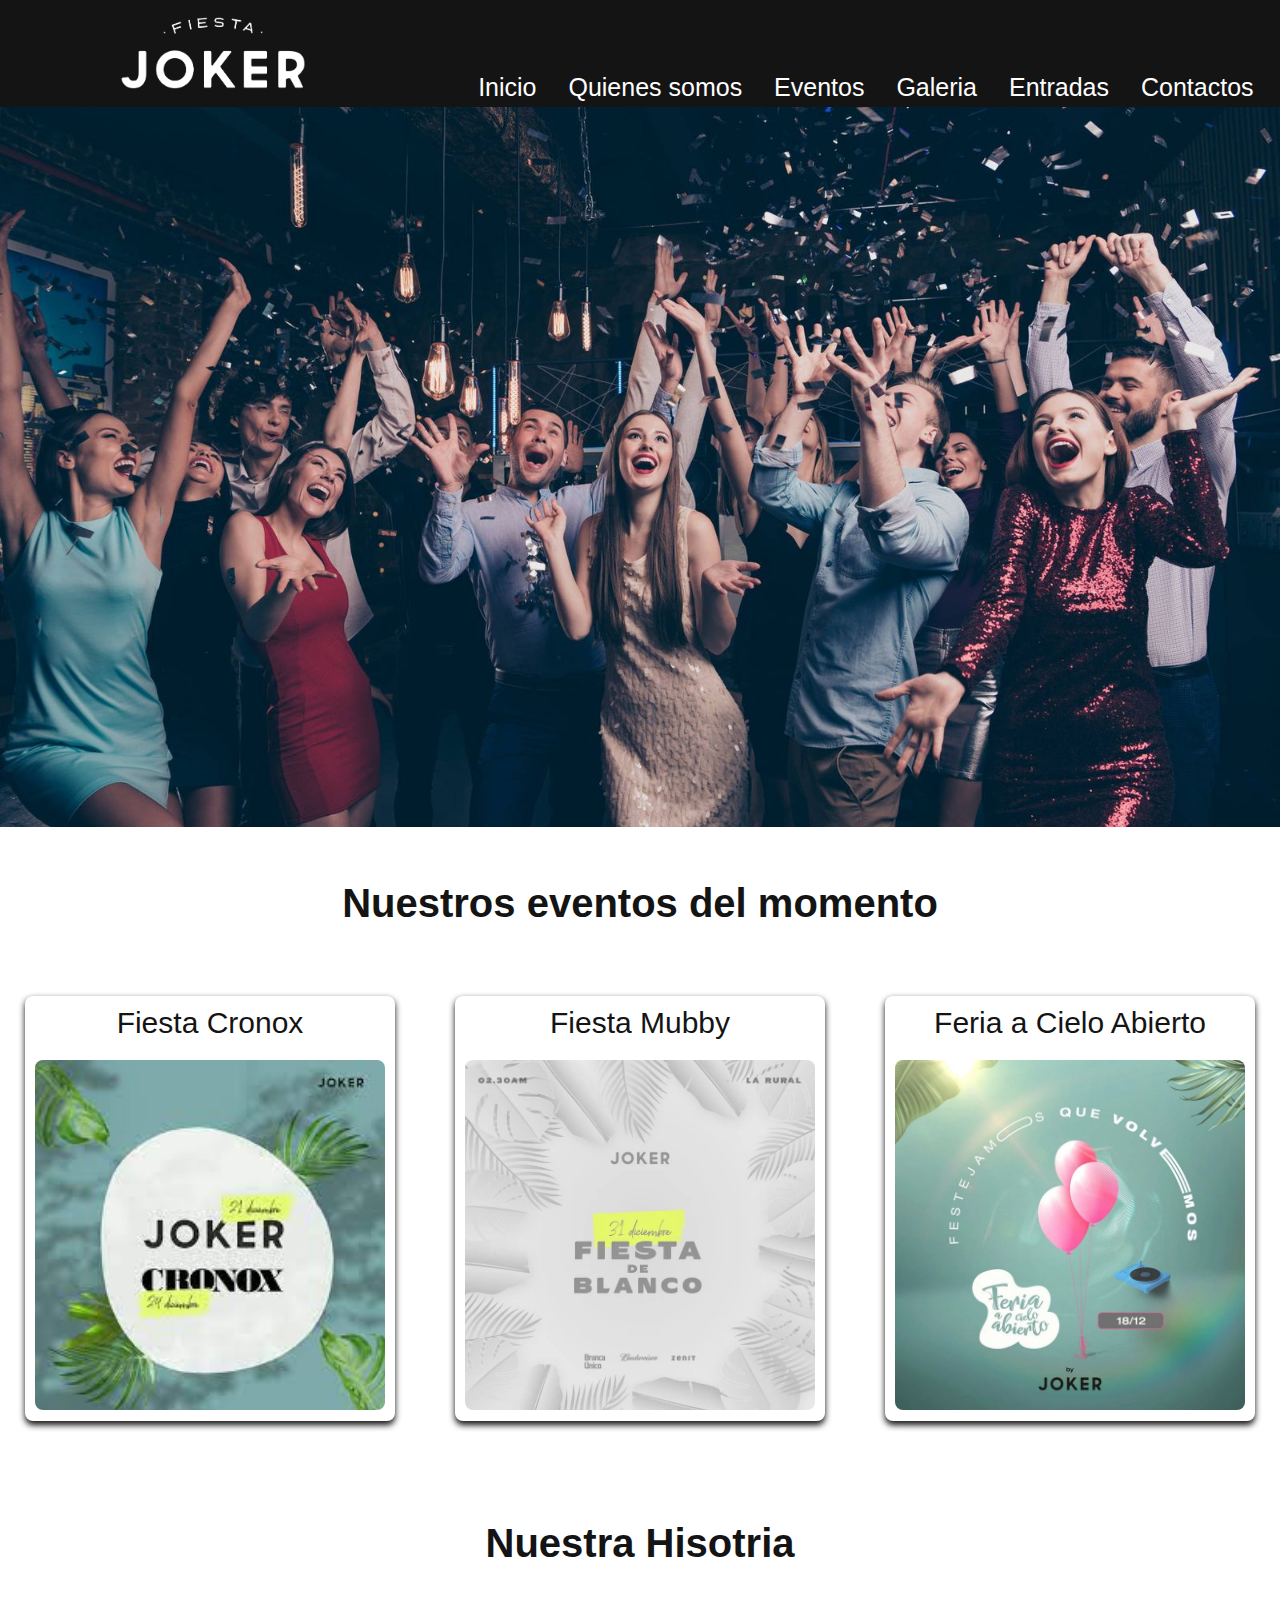
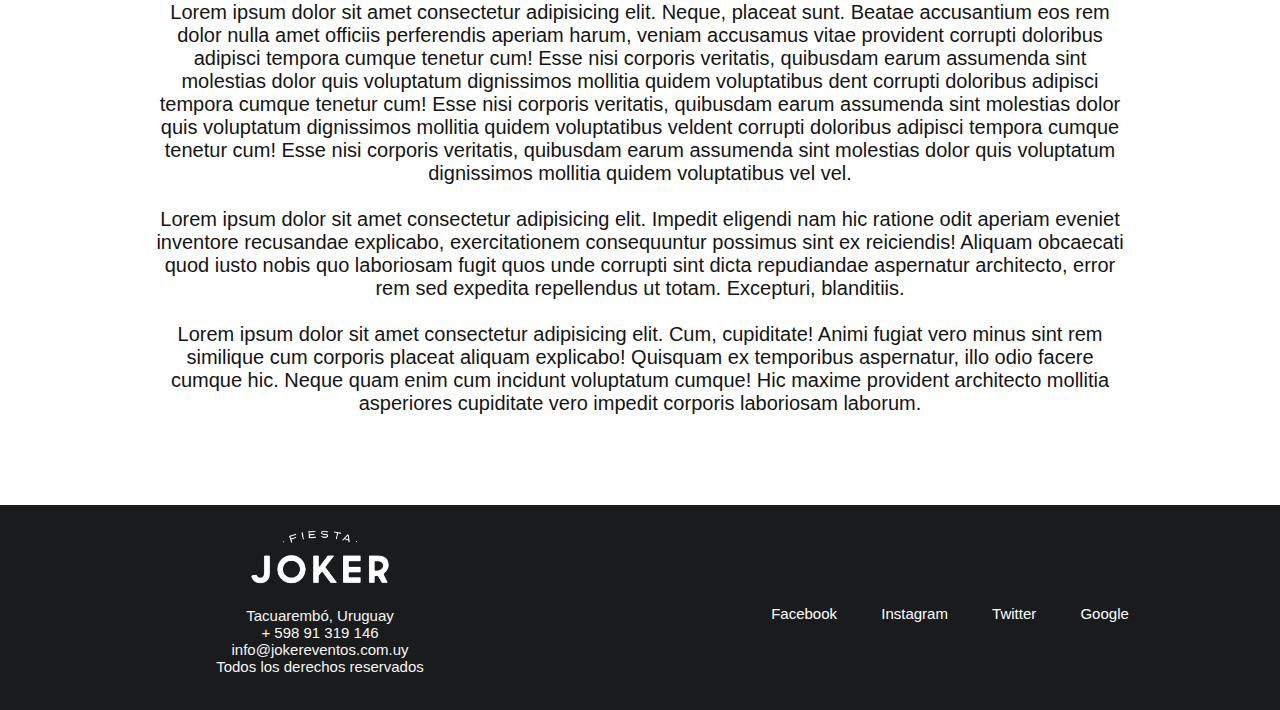
==== Desktop/PaginasCoder/PaginaJoker/index.html @ b6b8b57a "Agregamos a github" ====
<!DOCTYPE html>
<html lang="en">
<head>
    <meta charset="UTF-8">
    <meta http-equiv="X-UA-Compatible" content="IE=edge">
    <meta name="viewport" content="width=device-width, initial-scale=1.0">
    <title>Joker Productora</title>
    <link rel="stylesheet" href="./CSS/stylesheet.css">
    <link href="https://fonts.googleapis.com/css2?family=Roboto+Flex:opsz,wght@8..144,200&display=swap" rel="stylesheet">
</head>

<body>
    <div class="contenedorgrid-padre"> 
        
        <div class="item-contenedorgrid">
            <header>
                <div class="item-header">
                    <div class="mainlogo">
                        <a href="./index.html"><img src="./Img/joker-blanco.png" alt="logojoker" ></a>
                    </div>
                </div>    
                <div class="item-header">
                    <nav id="barrademenu">
                        <ul class="menu">
                        <a href="./index.html"><li> Inicio</li></a>
                        <a href="./Pages/quienessomos.html"><li> Quienes somos</li></a>
                        <a href="./Pages/eventos.html"><li> Eventos</li></a>
                        <a href="./Pages/galeria.html"><li> Galeria</li></a>
                        <a href="./Pages/entradas.html"><li> Entradas</li></a>
                        <a href="./Pages/contacto.html"><li> Contactos</li></a>
                        </ul>
                    </nav>
                </div>
            </header>
        </div>

        <div class="item-contenedorgrid">
            <main>
                <div class="imagenprincipal">
                    <img src="./Img/fiesta_portada.jpg" alt="">
                </div>
                
                <section id="eventos">
                    <div class="tituloevento">
                        <h1>Nuestros eventos del momento</h1>
                    </div>

                    <div class="caja-eventos">
                            <div class="item-cajaeventos">
                                <h2>Fiesta Cronox</h2>
                                <img src="./Img/imagescronoxportada.jpg" alt="">
                            </div>
                            <div class="item-cajaeventos">
                                <h2>Fiesta Mubby</h2>
                                <img src="./Img/fiestadeblancoportada.jpg" alt="">
                            </div>
                            <div class="item-cajaeventos">
                                <h2>Feria a Cielo Abierto</h2>
                                <img src="./Img/feriaportada.jpg" alt="">
                            </div>
                    </div>    
                </section>
                <section id="historia">
                    <div class="historias">
                        <h2> Nuestra Hisotria </h2>
                        <p>Lorem ipsum dolor sit amet consectetur adipisicing elit. Neque, placeat sunt. Beatae accusantium eos rem dolor nulla amet officiis perferendis aperiam harum, veniam accusamus vitae provident corrupti doloribus adipisci tempora cumque tenetur cum! Esse nisi corporis veritatis, quibusdam earum assumenda sint molestias dolor quis voluptatum dignissimos mollitia quidem voluptatibus dent corrupti doloribus adipisci tempora cumque tenetur cum! Esse nisi corporis veritatis, quibusdam earum assumenda sint molestias dolor quis voluptatum dignissimos mollitia quidem voluptatibus veldent corrupti doloribus adipisci tempora cumque tenetur cum! Esse nisi corporis veritatis, quibusdam earum assumenda sint molestias dolor quis voluptatum dignissimos mollitia quidem voluptatibus vel vel.</p>
                        <br>
                        <p>Lorem ipsum dolor sit amet consectetur adipisicing elit. Impedit eligendi nam hic ratione odit aperiam eveniet inventore recusandae explicabo, exercitationem consequuntur possimus sint ex reiciendis! Aliquam obcaecati quod iusto nobis quo laboriosam fugit quos unde corrupti sint dicta repudiandae aspernatur architecto, error rem sed expedita repellendus ut totam. Excepturi, blanditiis.</p>
                        <br>
                        <p>Lorem ipsum dolor sit amet consectetur adipisicing elit. Cum, cupiditate! Animi fugiat vero minus sint rem similique cum corporis placeat aliquam explicabo! Quisquam ex temporibus aspernatur, illo odio facere cumque hic. Neque quam enim cum incidunt voluptatum cumque! Hic maxime provident architecto mollitia asperiores cupiditate vero impedit corporis laboriosam laborum.</p>
                    </div>
                </section>    

            </main>
        </div>

        <div class="item-contenedorgrid">
            <footer id="footer">
                <div class="caja-redes">
                    <div class="item-cajaredes">
                        <div class="info">
                            <div class="item-info">
                                <img src="./Img/joker-blanco.png" alt="">
                            </div>
                            <div class="item-info">    
                                <ul>
                                    <li>Tacuarembó, Uruguay</li>
                                    <li> + 598 91 319 146</li>
                                    <li>info@jokereventos.com.uy</li>
                                    <li>Todos los derechos reservados</li>
                                </ul>
                            </div>    
                        </div>    
                    </div>
                    <div class="item-cajaredes"> 
                        <div class="redes">
                            <ul class="listaredes"> 

                                <a href="https://www.facebook.com/fiestasjoker/" target="_blank"><li>Facebook</li></a> 
                                <a href="https://www.instagram.com/fiestajoker/?hl=es" target="_blank"><li>Instagram</li></a>
                                <a href="https://twitter.com/fiestajoker?lang=es" target="_blank"><li>Twitter</li></a> 
                                <a href="https://www.google.com.uy/" target="_blank"><li>Google</li></a> 
                            </ul>
                        </div>
                    </div>
                </div>
            </footer>
        </div>


    </div>
    
</body>
</html>
---- Desktop/PaginasCoder/PaginaJoker/CSS/stylesheet.css ----
* {
    font-family: sans-serif;
    margin: 0px;
    padding: 0px;
    box-sizing: border-box;

}

header {
    background-color: #141414;
    color: white;
    text-align: center;
    font-size: 25px;
    display: grid;
    grid-template-columns: 1fr 2fr;
    align-items: flex-end;
   
    
}

.item-header {
  padding: 10px 0px 5px 0px;
}


.mainlogo img {
   width: 200px;
}


#barrademenu ul {
    list-style: none;
}

#barrademenu ul li {
    display: inline;
}

#barrademenu a {
    color: white;
    text-decoration: none;
    padding-left: 25px;
}


/* Header hasta acá------------- */




.imagenprincipal img {
    width: 100%;
    height: auto;
}

#eventos {
    background-color:white;
    font-size: 20px;
    text-align: center;
    color: #141414;
    padding-top: 50px;
}

#eventos h1 {
    font-size: 40px;
}


.caja-eventos {
    padding: 70px 50px;
    display: grid;    
    grid-template-columns: 1fr 1fr 1fr;
    gap: 60px;
    justify-content:center;
    text-align: center;
}


.item-cajaeventos {
 
    height: 425px;
    padding: 10px;
    border-radius: 8px;
    cursor: pointer;
    box-shadow: 0 0.2rem 0.4rem #141414;

 
}



.item-cajaeventos h2 {
    padding-bottom: 20px;
    font-size: 30px;
    font-weight: normal;
}

.item-cajaeventos img {
    width: 350px;
    height: auto;
    border-radius: 8px;
}

.historias {
    padding: 30px 150px 90px 150px;
    background-color:white;
    color: #141414;
    text-align: center;
    font-size: 20px;
}

.historias h2 {
    font-size: 40px;
    padding-bottom: 35px;
}

/* FOOTER */

#footer {
    padding: 20px;
    background-color: #1a1b1c;
    color: whitesmoke; 
    font-size: 15px;
}

.caja-redes {
    display: grid;
    grid-template-columns: 1fr 1fr ;
    
    color: whitesmoke;
    text-align: center;
    gap: 20px;
}

.item-cajaredes {
    width: 600px;
}

.redes {
    padding-top: 80px;
}
.redes ul {
    list-style: none;
}
.redes ul li {
    display: inline-block;
}

.redes a {
    color: white;
    text-decoration: none;
    padding: 20px;

}


.info {
   display: grid;
   grid-template-rows: 1fr 1fr;
   justify-content: center;
}

.item-info {
    width: 300px;
}

.info img {
    width: 150px;
    padding-bottom: 15px;
}

.info ul {
    list-style: none;
}

#redes ul li {
    display: inline-block;
}



/* Responsive */

/* MOBILE */

@media (max-width:576px) {

    header {
        font-size: 20px;
        display: grid;
        grid-template-rows: 1fr 1/2fr;
        grid-template-columns: none;
        align-items: flex-start;
        
    }

    .mainlogo img {
        width: 150px;
    }

    #barrademenu {
        padding-left: 5px;
        padding-right: 5px;
    }

    #barrademenu a {
        padding-left: 25px;
        padding-right: 25px;
    }

    #imagenprincipal img {
        width: 100%;
        height: 300px;
    } 

    #eventos h1{
        font-size: 30px;
    }

    .tituloevento {
       padding-left: 40px;
       padding-right: 40px;
    }

    .caja-eventos {
        display: grid;
        grid-template-columns: 1fr;
        padding-bottom: 20px;
    }

    .historias {
        padding: 30px 50px 90px 50px;
        background-color:white;
        color: #141414;
        text-align: center;
        font-size: 20px;
    }
    
    .historias h2 {
        font-size: 40px;
        padding-bottom: 35px;
    }
    .caja-redes {
        display: grid;
        grid-template-columns: 1fr ;
        gap: 0px;
        color: whitesmoke;
        text-align: center;
      
    }
    
    .item-cajaredes {
        width: auto;
    }

    .redes {
        padding-top: 20px;
    }
    

     .contacto { 
        padding: 20px;
    }
    
    .contacto h1 {
        font-size: 35px;
    }

    .contenedorgridpadre-contacto {         
        padding: 10px 50px;
        display: flex;
        flex-direction: column;
        gap: 30px;
        font-size: 20px;
    }

    .item-contenedorgrid-contacto {
        text-align: center;
    }

    .item-contenedorgrid-contacto img {
        display: none;
    }
}



/* Tablet */

@media screen and (min-width:576px) and (max-width:992px) {

    header {
        font-size: 20px;
        display: grid;
        grid-template-rows: 1fr 1/2fr;
        grid-template-columns: none;
        align-items: flex-start;
    }

    .mainlogo img {
        width: 150px;
    }

    #barrademenu {
        padding-left: 5px;
        padding-right: 5px;
    }

    #barrademenu a {
        padding-left: 25px;
        padding-right: 25px;
    }

    .caja-redes {
        display: grid;
        grid-template-columns: 1fr ;
        gap: 0px;
        color: whitesmoke;
        text-align: center;
      
    }
    
    .item-cajaredes {
        width: auto;
    }

    .redes {
        padding-top: 20px;
    }

    #imagenprincipal img {
        width: 100%;
        height: auto;
    } 

    #eventos h1{
        font-size: 30px;
    }

    .tituloevento {
       padding-left: 40px;
       padding-right: 40px;
    }

    .caja-eventos {
        display: grid;
        grid-template-columns: 1fr;
        padding-bottom: 20px;
    }

    .historias {
        padding: 30px 50px 90px 50px;
        background-color:white;
        color: #141414;
        text-align: center;
        font-size: 20px;
    }
    
    .historias h2 {
        font-size: 40px;
        padding-bottom: 35px;
    }
}





















/* hoja de Contacto */

.contacto { 
    padding: 40px;
    background-color: white;
}

.contacto h1 {
    font-size: 55px;
    padding-top: 20px;
    text-align: center;
}

.contenedorgridpadre-contacto {         
    padding: 20px 80px;
    display: grid;
    grid-template-columns: 1fr 2fr;
    gap: 50px 30px;
    
}

.item-contenedorgrid-contacto {
    padding: 15px;
}

.item-cajaformulario {
    text-align: center;
}

.item-contenedorgrid-contacto img {
    margin-top: 20px;
    margin-left: 65px;
    width: 550px;
    border-radius: 5px;
}

.item-contenedorgrid-contacto h2 {
    font-size: 30px;
}

.item-contenedorgrid-contacto p {
    font-size: 20px;
}

.item-contenedorgrid-contacto:nth-child(3) {
    grid-column: 1/3;
}

#nombre, #email, #numcel, #date, #comentarios, #pais {
    width: 350px;
    padding: 5px;
    padding-left:10px;
    font-size: 15px;
    height: auto;
    border-radius: 5px;
}

#comentarios {
    height: 250px;
}

#date, #pais {
    margin-top: 5px;
}


.condicionesbases h3 {
    padding-bottom: 15px;
    font-size: 25px;
}


/* MOBILE */

@media screen and (min-width:170px) and (max-width:576px) { 

    .contacto { 
        padding: 20px;
    }
    
    .contacto h1 {
        font-size: 35px;
    }

    .contenedorgridpadre-contacto {         
        padding: 10px 50px;
        display: flex;
        flex-direction: column;
        gap: 30px;
        font-size: 20px;
    }

    .item-contenedorgrid-contacto {
        text-align: center;
    }

    .item-contenedorgrid-contacto img {
        display: none;
    }
    
}

/* TABLET */

@media screen and (min-width:576px) and (max-width:992px) {

    .contenedorgridpadre-contacto {         
        padding: 10px 50px;
        display: flex;
        flex-direction: column-reverse;
        gap: 30px;
        font-size: 20px;
    }

    .item-contenedorgrid-contacto {
        text-align: center;
    }

    .item-contenedorgrid-contacto img {
        display: none;
    }

}





















/* HOJA - QUIENES SOMOS */

.historia {
    padding: 40px;
    background-color: white;
}

.historia h2 { 
    font-size: 55px;
    padding: 20px;
    text-align: center;
}

.historia h3 {
    padding-top: 20px;
    padding-bottom: 5px;
    padding-left: 60px;
    font-size: 30px;
}

.historia p {
    padding-top: 10px;
    padding-right: 20px;
    padding-left: 20px;
    font-size: 20px;
}

.productos {
    background-color: white;
    padding: 25px;
    text-align: center;
}

.productos h2 {
    padding-bottom: 15px;
    font-size: 40px;
}

.productos h3 {
    padding-top: 20px;
    padding-bottom: 5px;
    padding-left: 60px;
    font-size: 30px;
}

.productos h5 {
    font-size: 20px;
    padding-top: 15px;
    padding-bottom: 10px;
    text-align: start;
    padding-left: 60px;
}

.productos p {
    padding-top: 10px;
    padding-right: 20px;
    padding-left: 20px;
    font-size: 20px;
}


























/* HOJA EVENTOS */

.eventos {
    padding: 40px;
}

.eventos h1 {
    font-size: 55px;
    padding: 20px;
    text-align: center;
}

.cajaeventos {
    padding-top: 30px;
    padding-bottom: 30px;
    display: flex;
    flex-direction: row;
    flex-wrap: nowrap;
    gap: 25px;
    justify-content: center;
    justify-items: center;
    align-items: center;
}

.item-cajaeventos1 {
    padding: 20px;
}

.item-cajaeventos1 img {
    width: 700px;
    height: auto;
    border-radius: 8px;
}

.item-cajaeventos1 p {
    text-align: center;
    font-size: 20px;
}

.eventosfiestas {
    padding: 30px;
    background-color: #141414;
    color: white;
}

.titulofiestas {
    padding: 20px 150px 0px 150px;
}

.titulofiestas h2 {
    font-size: 45px;
    text-align: center;
}

.titulofiestas p {
    padding: 25px;
    font-size: 25px;
    text-align: center;
}

.cajamubby {
    padding: 80px;
    display: flex;
    flex-direction: row;
    flex-wrap: nowrap;
    gap: 40px;
    justify-content: center;
    justify-items: center;
    align-items: center;
}

.cajamubby h3 {
    font-size: 30px;
}

.item-cajamubby img {
    padding: 20px;
    width: 400px;
    height: auto;
}

.item-cajamubby p {
    text-align: center;
    font-size: 20px;
}

.cajacronox {
    padding: 35px 120px 10px 120px;
    display: flex;
    flex-direction: row-reverse;
    flex-wrap: nowrap;
    gap: 40px;
    justify-content: center;
    justify-items: center;
    align-items: center;
}

.cajacronox h3 {
    font-size: 30px;
    padding-bottom: 20px;
}

.item-cajacronox img {
    padding: 20px;
    width: 500px;
    height: auto;
}

.item-cajacronox p {
    text-align: center;
    font-size: 20px;
}

.eventosferias {
    padding: 30px;
}

.tituloferias {
    padding: 20px 150px 0px 150px;
}

.tituloferias h2 {
    font-size: 45px;
    text-align: center;
}

.tituloferias p {
    padding-top: 25px;
    font-size: 25px;
    text-align: center;
}

.cajaferia {
    padding: 35px 120px 10px 120px;
    display: flex;
    flex-direction: row;
    flex-wrap: nowrap;
    gap: 40px;
    justify-content: center;
    justify-items: center;
    align-items: center;
}

.cajaferia h3 {
    font-size: 30px;
}

.item-cajaferia img {
    width: 400px;
    height: auto;
}

.item-cajaferia p {
    text-align: center;
    font-size: 20px;
}

.eventoscampeonato {
    padding: 30px;
    background-color:  #141414;
    color: white;
}

.titulocampeonato {
    padding: 20px 150px 0px 150px;
}

.titulocampeonato h2 {
    font-size: 45px;
    text-align: center;
}

.titulocampeonato p {
    padding-top: 25px;
    font-size: 25px;
    text-align: center;
}

.cajacampeonato {
    padding: 35px 120px 10px 120px;
    display: flex;
    flex-direction: row-reverse;
    flex-wrap: nowrap;
    gap: 40px;
    justify-content: center;
    justify-items: center;
    align-items: center;
}

.cajacampeonato h3 {
    font-size: 30px;
}

.item-cajacampeonato img {
    width: 400px;
    height: auto;
    border-radius: 8px;
}

.item-cajacampeonato p {
    text-align: center;
    font-size: 20px;
}

.eventoscharlas {
    padding: 30px;
}

.titulocharlas {
    padding: 20px 150px 0px 150px;
}

.titulocharlas h2 {
    font-size: 45px;
    text-align: center;
}

.titulocharlas p {
    padding-top: 25px;
    font-size: 25px;
    text-align: center;
}

.cajacharlas {
    padding: 35px 120px 10px 120px;
    display: flex;
    flex-direction: row;
    flex-wrap: nowrap;
    gap: 40px;
    justify-content: center;
    justify-items: center;
    align-items: center;
}

.cajacharlas h3 {
    font-size: 30px;
}

.item-cajacharlas img {
    width: 400px;
    height: auto;
}

.item-cajacharlas p {
    text-align: center;
    font-size: 20px;
}


/* MOBILE */
@media screen and (min-width:170px) and (max-width:576px) {

    .eventos {
        padding: 20px;
    }
    
    .eventos h1 {
        font-size: 35px;
    }

    .cajaeventos {
        padding-top: 0px;
        display: flex;
        flex-direction: column;
        gap: 20px;
        
    }
    
    .item-cajaeventos1 p {
        text-align: center;
        font-size: 18px;
    }

    .item-cajaeventos1 {
        padding: 20px;
    }
    
    .item-cajaeventos1 img {
        width: 350px;
    }

    
    .eventosfiestas {
        padding: 0px;
    }
    
    .titulofiestas {
        padding: 20px;
    }
    
    .titulofiestas h2 {
        font-size: 30px;
    }
    
    .titulofiestas p {
        padding: 20px;
        font-size: 18px;
    }
    
    .cajamubby {
        padding: 30px;
        flex-direction: column;
      
    }
    
    .cajamubby h3 {
        font-size: 30px;
    }
    
    .item-cajamubby img {
        width: 350px;
    }
    
    .item-cajamubby p {
        text-align: center;
        font-size: 18px;
    }
    
    .cajacronox {
        padding: 30px;
        display: flex;
        flex-direction: column;
    }
    

    .item-cajacronox img {
        width: 350px;
    }
    
    .item-cajacronox p {
        text-align: center;
        font-size: 18px;
    }

    
    .eventosferias {
        padding: 0px;
    }
    
    .tituloferias {
        padding: 30px;
    }
    
    .tituloferias h2 {
        font-size: 30px;
    }
    
    .tituloferias p {
        padding: 20px;
        font-size: 18px;
    }
    
    .cajaferia {
        padding: 0px 20px 50px 20px;
        display: flex;
        gap:10px;
        flex-direction: column;
    }
    
    .cajaferia h3 {
        font-size: 18px;
    }
    
    .item-cajaferia img {
        width: 350px;
    }
    
    .item-cajaferia p {
        font-size: 18px;
    }

    .eventoscampeonato {
        padding: 0px;
       
    }
    
    .titulocampeonato {
        padding: 20px;
    }
    
    .titulocampeonato h2 {
        font-size: 35px;
    }
    
    .titulocampeonato p {
        padding-top: 20px;
        font-size: 18px;
    }
    
    .cajacampeonato {
        padding:40px;
        flex-direction: column;
    }
    
    .cajacampeonato h3 {
        font-size: 20px;
    }
    
    .item-cajacampeonato img {
        width: 350px;
    }
    
    .item-cajacampeonato p {
        font-size: 18px;
    }
    
    .eventoscharlas {
        padding: 0px;
    }
    
    .titulocharlas {
        padding: 20px;
    }
    
    .titulocharlas h2 {
        font-size: 35px;
    }
    
    .titulocharlas p {
        padding-top: 20px;
        font-size: 18px;
    }
    
    .cajacharlas {
        padding:40px;
        flex-direction: column;
    }
    
    .cajacharlas h3 {
        font-size: 20px;
    }
    
    .item-cajacharlas img {
        width: 350px;
    }
    
    .item-cajacharlas p {
        font-size: 18px;
    }


}

/* Tablet */

@media screen and (min-width:576px) and (max-width:992px) {

    .eventos {
        padding: 20px;
    }
    
    .eventos h1 {
        font-size: 35px;
    }

    .cajaeventos {
        padding-top: 0px;
        display: flex;
        flex-direction: column;
        gap: 20px;
        
    }
    
    .item-cajaeventos1 p {
        text-align: center;
        font-size: 18px;
    }

    .item-cajaeventos1 {
        padding: 20px;
    }
    
    .item-cajaeventos1 img {
        width: 450px;
    }

    
    .eventosfiestas {
        padding: 0px;
    }
    
    .titulofiestas {
        padding: 20px;
    }
    
    .titulofiestas h2 {
        font-size: 30px;
    }
    
    .titulofiestas p {
        padding: 20px;
        font-size: 18px;
    }
    
    .cajamubby {
        padding: 30px;
        flex-direction: column;
      
    }
    
    .cajamubby h3 {
        font-size: 30px;
    }
    
    .item-cajamubby img {
        width: 450px;
    }
    
    .item-cajamubby p {
        text-align: center;
        font-size: 18px;
    }
    
    .cajacronox {
        padding: 30px;
        display: flex;
        flex-direction: column;
    }
    

    .item-cajacronox img {
        width: 450px;
    }
    
    .item-cajacronox p {
        text-align: center;
        font-size: 18px;
    }

    
    .eventosferias {
        padding: 0px;
    }
    
    .tituloferias {
        padding: 30px;
    }
    
    .tituloferias h2 {
        font-size: 30px;
    }
    
    .tituloferias p {
        padding: 20px;
        font-size: 18px;
    }
    
    .cajaferia {
        padding: 0px 20px 50px 20px;
        display: flex;
        gap:10px;
        flex-direction: column;
        
    }
    
    .cajaferia h3 {
        font-size: 18px;
    }
    
    .item-cajaferia img {
        width: 450px;
    }
    
    .item-cajaferia p {
        font-size: 18px;
    }

    .eventoscampeonato {
        padding: 0px;
       
    }
    
    .titulocampeonato {
        padding: 20px;
    }
    
    .titulocampeonato h2 {
        font-size: 35px;
    }
    
    .titulocampeonato p {
        padding-top: 20px;
        font-size: 18px;
    }
    
    .cajacampeonato {
        padding:40px;
        flex-direction: column;
    }
    
    .cajacampeonato h3 {
        font-size: 20px;
    }
    
    .item-cajacampeonato img {
        width: 450px;
    }
    
    .item-cajacampeonato p {
        font-size: 18px;
    }
    
    .eventoscharlas {
        padding: 0px;
    }
    
    .titulocharlas {
        padding: 20px;
    }
    
    .titulocharlas h2 {
        font-size: 35px;
    }
    
    .titulocharlas p {
        padding-top: 20px;
        font-size: 18px;
    }
    
    .cajacharlas {
        padding:40px;
        flex-direction: column;
    }
    
    .cajacharlas h3 {
        font-size: 20px;
    }
    
    .item-cajacharlas img {
        width: 450px;
    }
    
    .item-cajacharlas p {
        font-size: 18px;
    }


}






































/* HOJA ENTRADAS */

.tituloentradas {
    padding: 40px;
    background-color: white;
}


.tituloentradas h1 {
    font-size: 55px;
    padding: 20px;
    text-align: center;
}

.encabezadoentradas {
    padding: 5px 45px 30px 45px;
    background-color: white;
}

.encabezadoentradas h2 {
    padding: 5px;
    font-size: 45px;
}

.encabezadoentradas p {
    padding: 5px;
    font-size: 20px;
}

.cajaentradas {
    background-color: white; 
    padding: 20px;
    display: flex;
    flex-direction: row;
    gap: 50px;
    justify-content: center;
    height: auto;
    flex-wrap: wrap;
}

.item-cajaentradas {
    color: #141414;
    padding: 20px;
    width: 550px;
    height: auto;
    font-size: 20px;
}



#evento, #numentradas, #emails, #mediopago {
    margin-top: 10px;
    font-size: 15px;
    width: 350px;
    height: auto;
    padding: 5px 10px ;
    border: solid 1px ;
}


.imagenentradas img {
    padding-top: 15px;
    width: 350px;
    height: 100px;
}

.botonesentradas {
    padding-top: 50px;
    display: flex;
    flex-direction: row;
    gap: 20px;
    justify-content: center;
}

.item-botonesentradas input {
    width: 250px;
    height: 40px;
    background-color: #141414;
    color:white;
    font-size: 20px;
    border-radius: 8px;
    border-color:#141414;

    transition: box-shadow 0.2s ease;
    cursor: pointer;
}

/* aniamciones de botones en rama "rama-animaciones" */

.item-botonesentradas input:hover {
    box-shadow: 0 0.2rem 0.2rem #141414;
}

.item-botonesentradas input:active {
    transform:translateY(4px) translateX(4px);
    box-shadow: #141414 0px 0px 0px;
}

.cajadatosentradas {
    padding-bottom: 10px;

}

.item-cajadatosentradas {
    padding:5px;
}

.infodatosentradas {
    border-radius: 8px;
    padding: 10px;
    background-color: #141414;
    color: whitesmoke;
    width: 450px;
    height: auto;
    text-align: center;
}



.item-cajaentradas iframe {
    padding-top: 10px;
    width: 470px;
    height: 200px;
}


/* responsive entradas */

/* MOBILE */
@media screen and (min-width:170px) and (max-width:576px) {

    .tituloentradas {
        padding: 20px;
    }

    .tituloentradas h1 {
        font-size: 35px;
    }

    .encabezadoentradas {
        padding: 0px 55px;
        padding-bottom: 20px;
        text-align: center;
    }

    .encabezadoentradas h2 {
        font-size: 25px;
    }

    .encabezadoentradas p {
        font-size: 18px;
    }

    .cajaentradas {
        padding: 10px;
        
    }

    .item-cajaentradas {
        border-radius: 5px;
        width: 450px;
        padding-left: 40px;
        
    }

    .item-botonesentradas input {
        width: 150px;
        height: 40px;
      
    }

    .botonesentradas {
        padding-top: 10px;
 
    }

    .infodatosentradas {
        width: 350px;
        height: auto;  
    }
    
    
    .item-cajaentradas iframe {
        padding-top: 10px;
        width: 400px;
        height: 200px;
    }
}

/* Tablet */

@media screen and (min-width:576px) and (max-width:992px) {

    .tituloentradas {
        padding-bottom: 0px;
    }

    .encabezadoentradas {
        padding: 0px 25px;
        text-align: center;
    }

    .encabezadoentradas h2 {
        font-size: 25px;
    }

    .item-cajaentradas {
        border-radius: 5px;
        width: auto;
    }

    .infodatosentradas {
        width: 500px;
        height: auto;  
    }
    
    
    .item-cajaentradas iframe {
        padding-top: 10px;
        width: 500px;
        height: 200px;
    }

}



























/* HOJA GALERIA */


.cabezeragaleria {
    padding: 40px;
}

.cabezeragaleria h1 {
    font-size: 55px;
    padding: 20px;
    text-align: center;
}

.cabezeragaleria p {
    padding: 20px;
    font-size: 20px;
}

.caja-galeria {
    padding: 20px;
    display: flex;
    flex-direction: row;
    gap: 20px;
    flex-wrap: wrap;
    justify-content: center;
    align-items: center;
    text-align: center;

}

.itemcaja-galeria div {
    display: block;
}

.itemcaja-galeria {
    background-color: white;
    width: 500px;
    height: 400px;
    color: #141414;
    text-align: center;
    border-radius: 8px;
    cursor: pointer;
    box-shadow: 0 0.2rem 0.4rem #141414;

}

.itemcaja-galeria h2{
    font-size: 30px;
    padding: 20px;
}

.itemcaja-galeria img {
    width: 300px;
    height: 200px;
    padding: 20px;
    border-radius: 15px;
}

/* MOBILE */
@media screen and (min-width:170px) and (max-width:576px) {

    .tituloentradas {
        padding: 20px;
    }

    .cabezeragaleria h1 {
        font-size: 35px;
    }
    .cabezeragaleria p {
        display: none;
    }

    .itemcaja-galeria {
        background-color: white;
        width: 300px;
        height: auto;
    }
    
    .itemcaja-galeria h2{
        font-size: 30px;
        padding: 20px;
    }
    
    .itemcaja-galeria img {
        width: 300px;
        height: auto;
    }  
    
}

/* Tablet */

@media screen and (min-width:576px) and (max-width:992px) {

    .itemcaja-galeria {
        background-color: white;
        width: 500px;
        height: 400px;
    }
    
    .itemcaja-galeria h2{
        font-size: 30px;
        padding: 20px;
    }
    
    .itemcaja-galeria img {
        width: 400px;
        height: 300px;
    }  
}
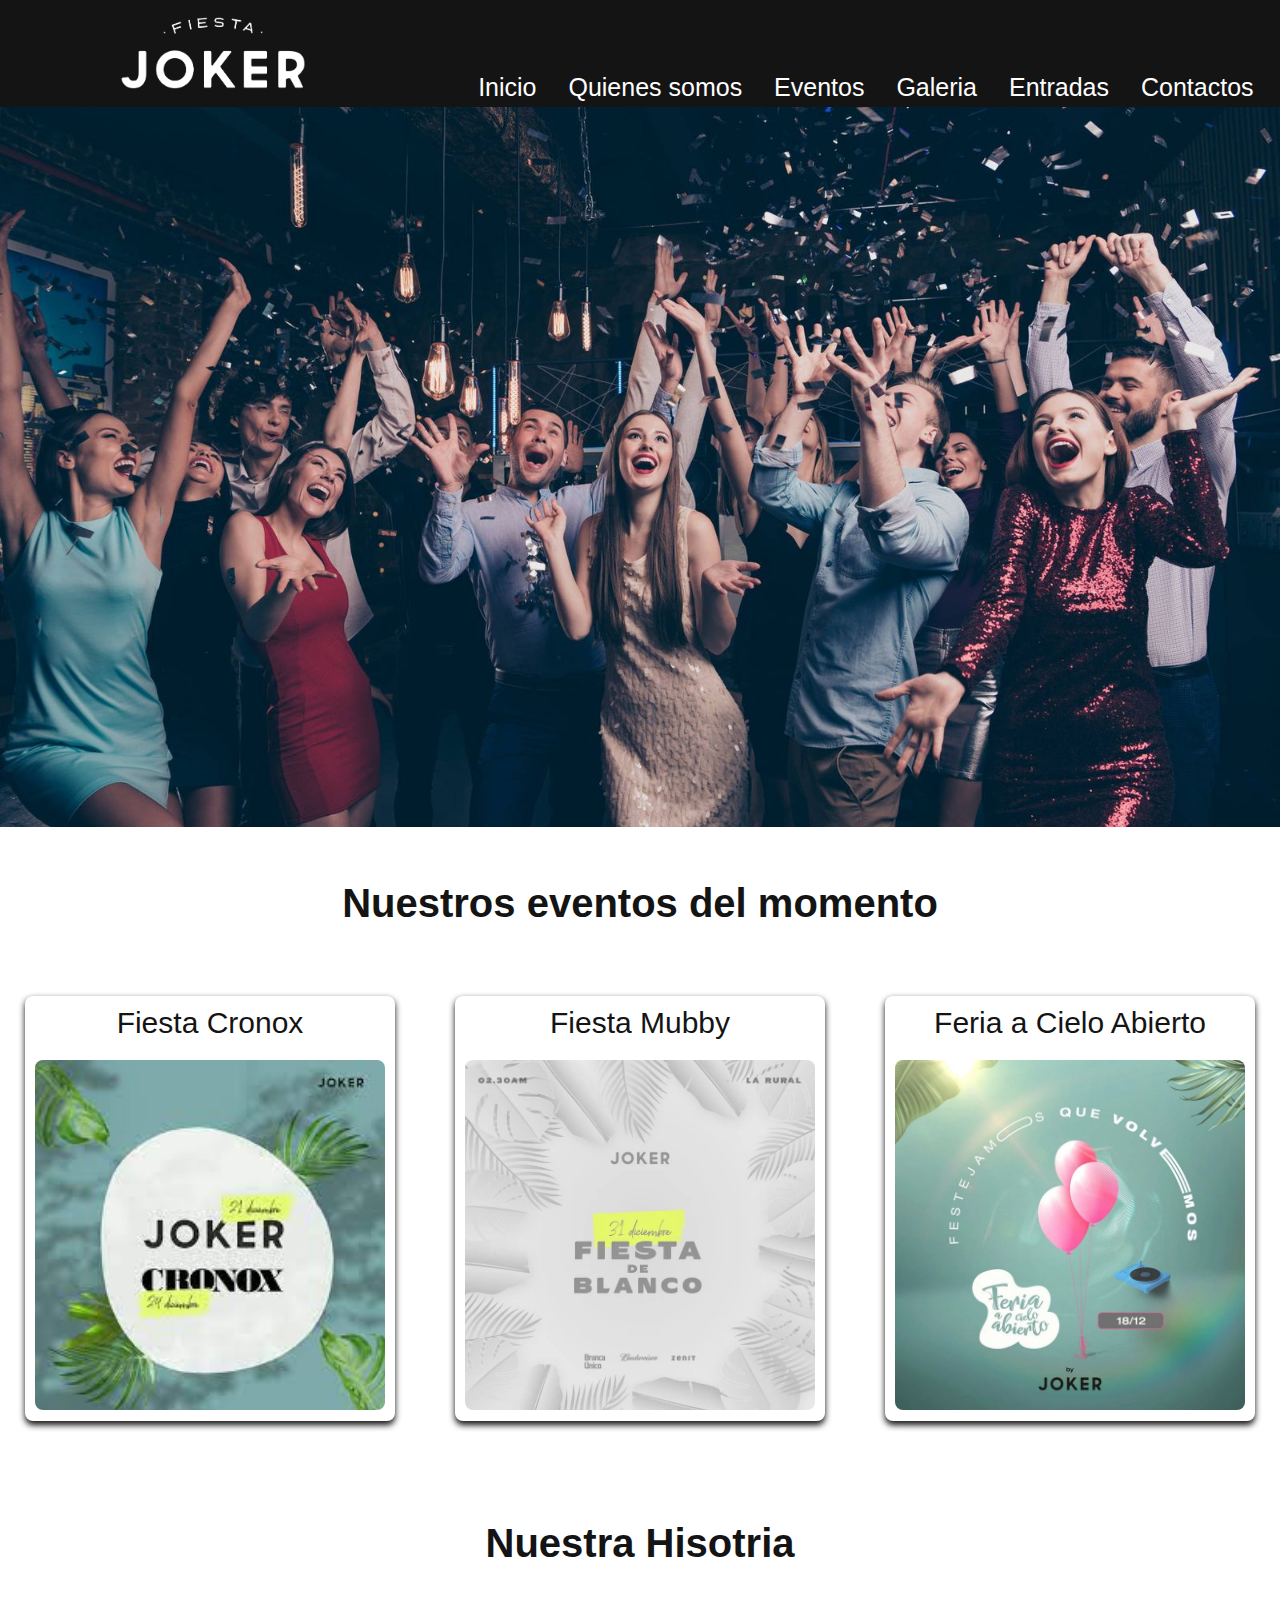
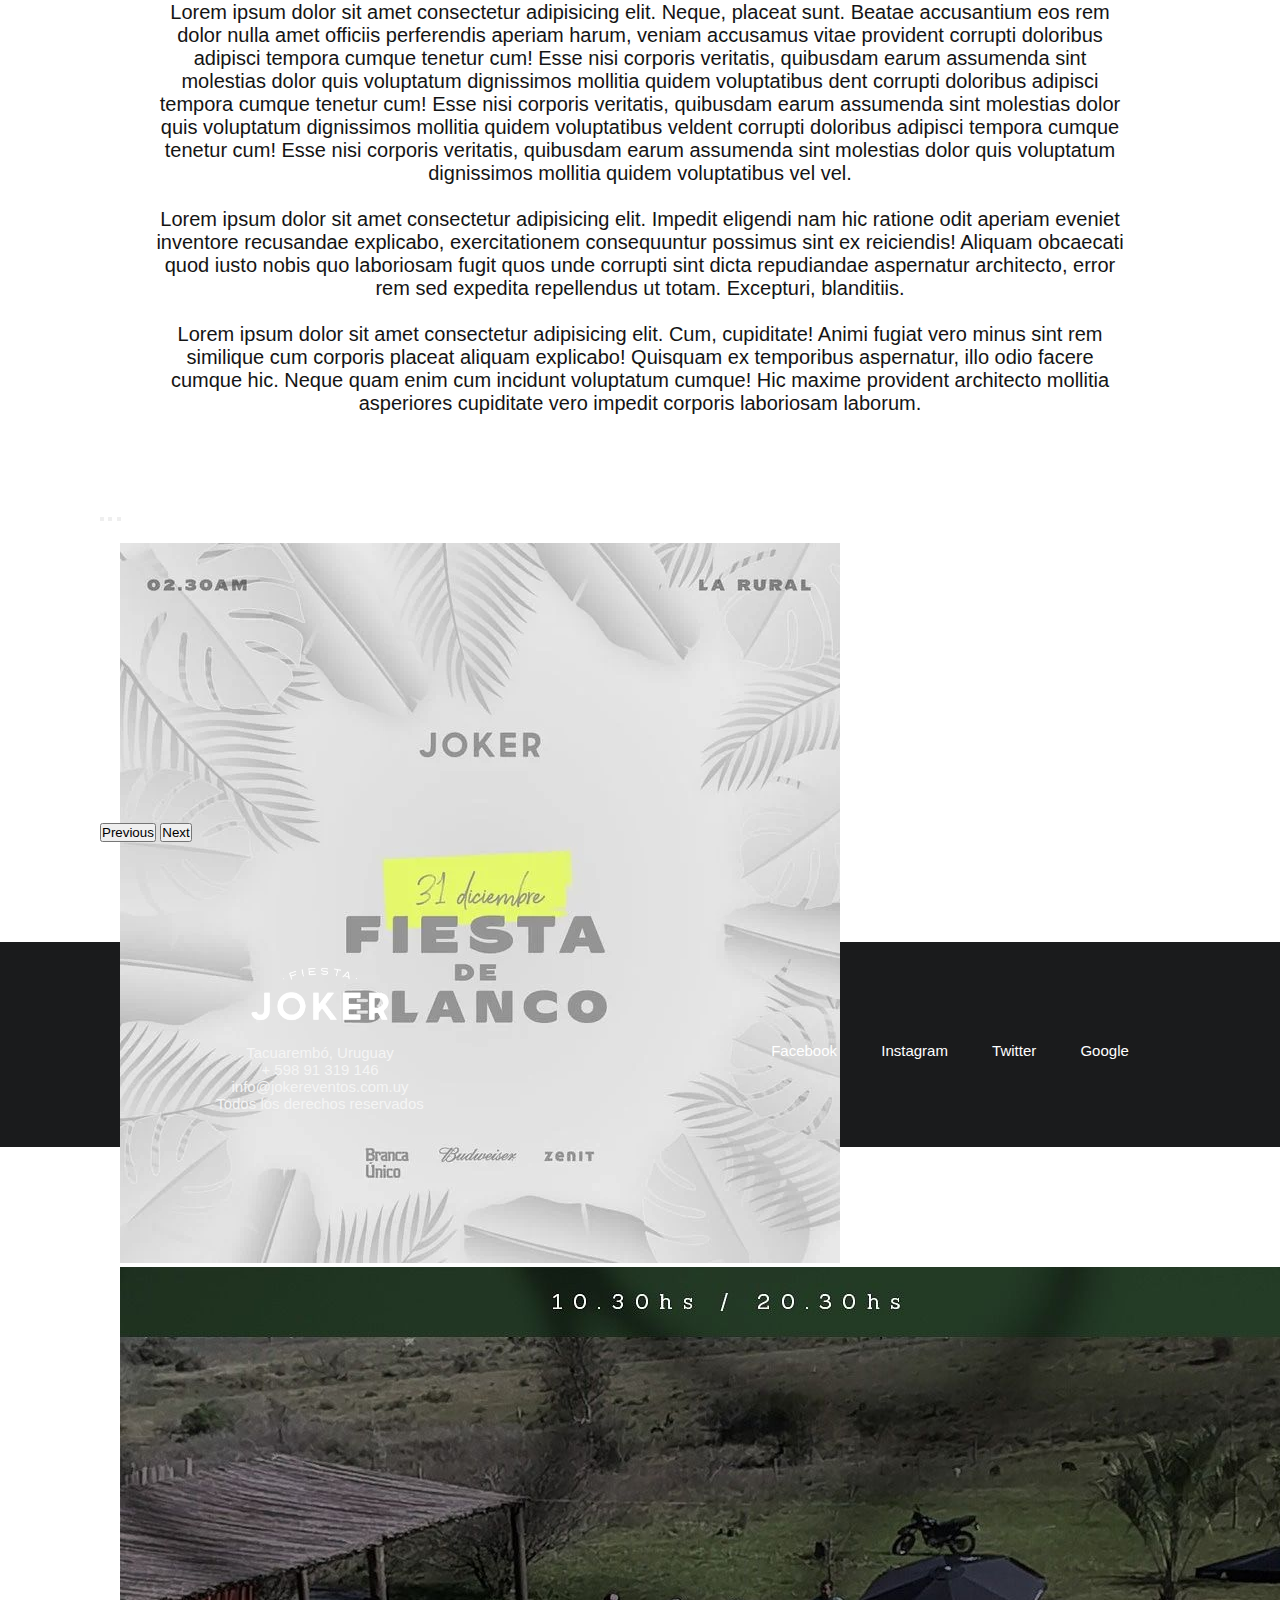
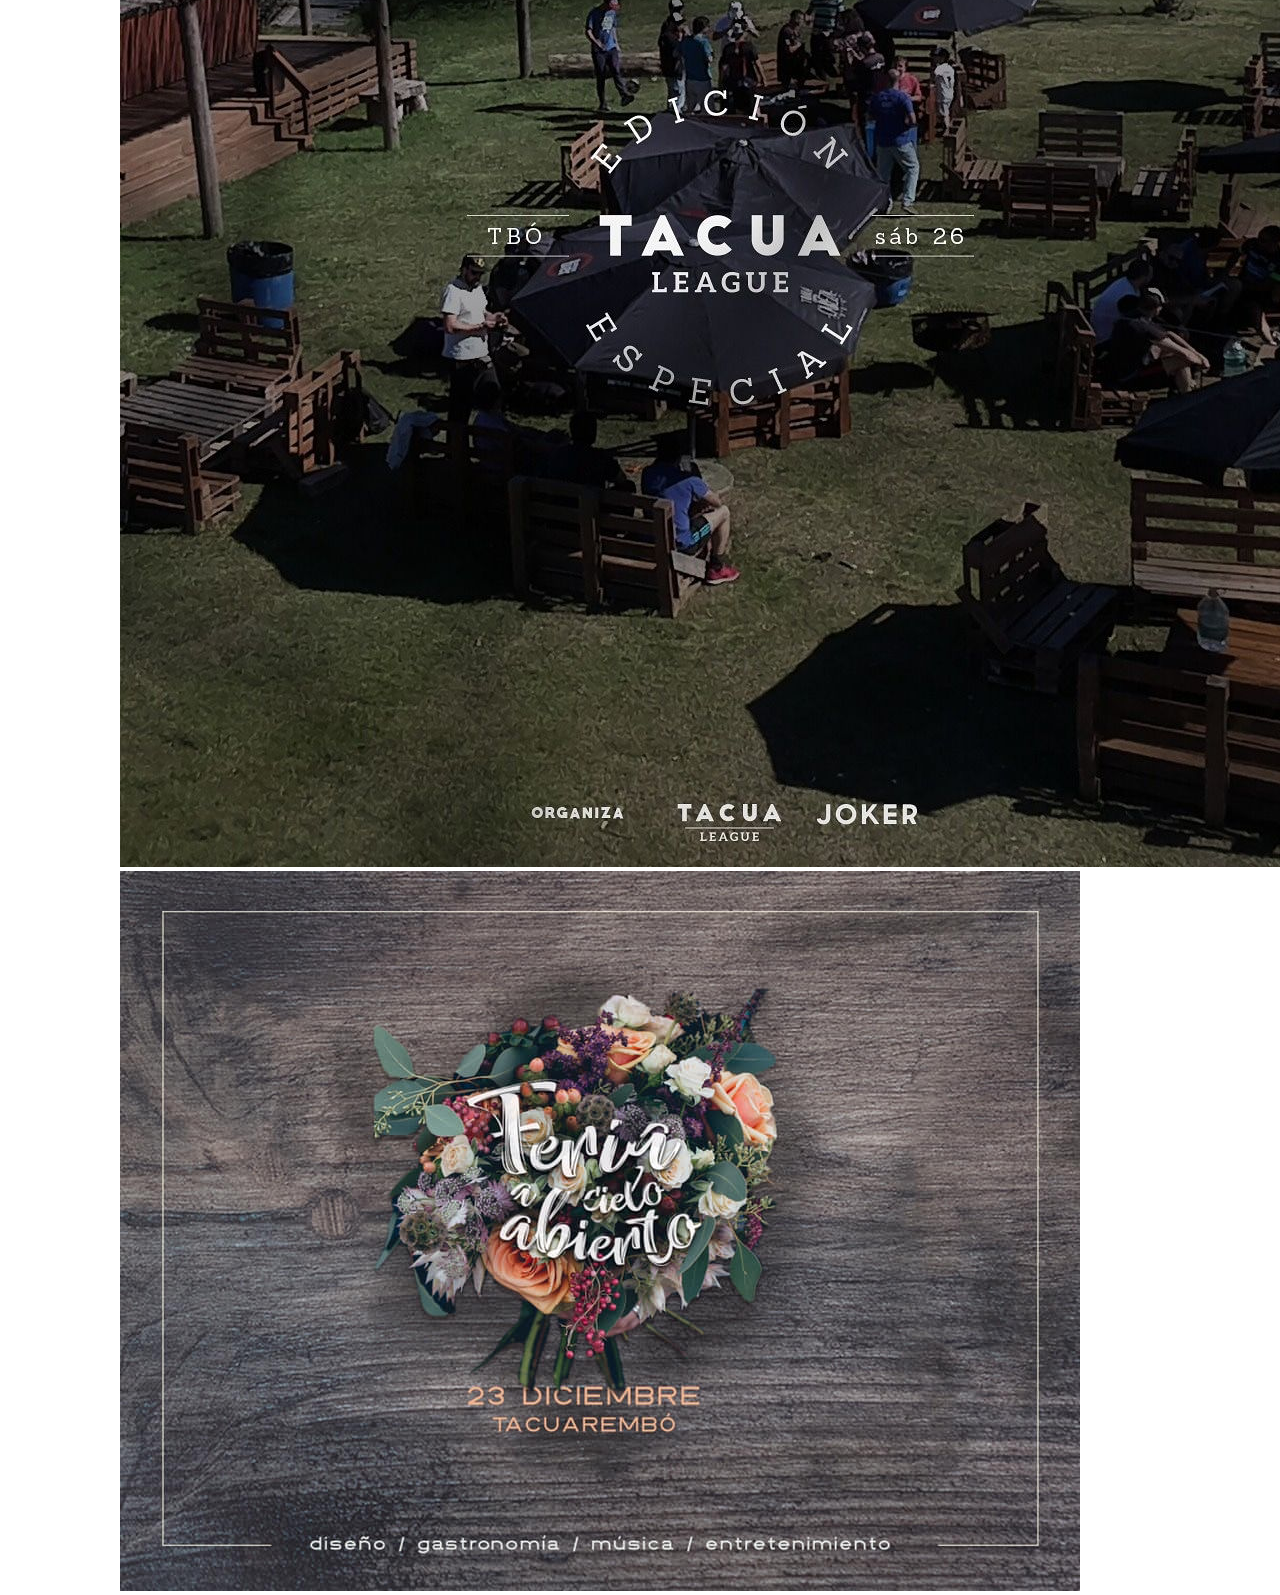
==== commit 1a2400a5: "agregamos carousel en index, diseño mÃinimo para ajustar vision desktop" ====
--- a/Desktop/PaginasCoder/PaginaJoker/index.html
+++ b/Desktop/PaginasCoder/PaginaJoker/index.html
@@ -7,6 +7,8 @@
     <title>Joker Productora</title>
     <link rel="stylesheet" href="./CSS/stylesheet.css">
     <link href="https://fonts.googleapis.com/css2?family=Roboto+Flex:opsz,wght@8..144,200&display=swap" rel="stylesheet">
+    <!-- CSS only -->
+    <link href="https://cdn.jsdelivr.net/npm/bootstrap@5.2.0-beta1/dist/css/bootstrap.min.css" rel="stylesheet" integrity="sha384-0evHe/X+R7YkIZDRvuzKMRqM+OrBnVFBL6DOitfPri4tjfHxaWutUpFmBp4vmVor" crossorigin="anonymous">
 </head>
 
 <body>
@@ -69,7 +71,40 @@
                         <br>
                         <p>Lorem ipsum dolor sit amet consectetur adipisicing elit. Cum, cupiditate! Animi fugiat vero minus sint rem similique cum corporis placeat aliquam explicabo! Quisquam ex temporibus aspernatur, illo odio facere cumque hic. Neque quam enim cum incidunt voluptatum cumque! Hic maxime provident architecto mollitia asperiores cupiditate vero impedit corporis laboriosam laborum.</p>
                     </div>
-                </section>    
+                </section>   
+                
+                <div class="carousel">
+                    <div id="carouselExampleIndicators" class="carousel slide" data-bs-ride="true">
+                        <div class="carousel-indicators">
+                          <button type="button" data-bs-target="#carouselExampleIndicators" data-bs-slide-to="0" class="active" aria-current="true" aria-label="Slide 1"></button>
+                          <button type="button" data-bs-target="#carouselExampleIndicators" data-bs-slide-to="1" aria-label="Slide 2"></button>
+                          <button type="button" data-bs-target="#carouselExampleIndicators" data-bs-slide-to="2" aria-label="Slide 3"></button>
+                        </div>
+                        <div class="carousel-inner">
+                          <div class="carousel-item active">
+                            <img src="./Img/fiestadeblancoportada.jpg" class="d-block w-100" alt="...">
+                          </div>
+                          <div class="carousel-item">
+                            <img src="./Img/carousel2.jpeg" class="d-block w-100" alt="...">
+                          </div>
+                          <div class="carousel-item">
+                            <img src="./Img/carousel3.jpeg" class="d-block w-100" alt="...">
+                          </div>
+                        </div>
+                        <button class="carousel-control-prev" type="button" data-bs-target="#carouselExampleIndicators" data-bs-slide="prev">
+                          <span class="carousel-control-prev-icon" aria-hidden="true"></span>
+                          <span class="visually-hidden">Previous</span>
+                        </button>
+                        <button class="carousel-control-next" type="button" data-bs-target="#carouselExampleIndicators" data-bs-slide="next">
+                          <span class="carousel-control-next-icon" aria-hidden="true"></span>
+                          <span class="visually-hidden">Next</span>
+                        </button>
+                      </div>
+                    
+                    
+
+
+                </div>
 
             </main>
         </div>
@@ -109,6 +144,7 @@
 
 
     </div>
-    
+        <!-- JavaScript Bundle with Popper -->
+    <script src="https://cdn.jsdelivr.net/npm/bootstrap@5.2.0-beta1/dist/js/bootstrap.bundle.min.js" integrity="sha384-pprn3073KE6tl6bjs2QrFaJGz5/SUsLqktiwsUTF55Jfv3qYSDhgCecCxMW52nD2" crossorigin="anonymous"></script>
 </body>
 </html>--- a/Desktop/PaginasCoder/PaginaJoker/CSS/stylesheet.css
+++ b/Desktop/PaginasCoder/PaginaJoker/CSS/stylesheet.css
@@ -51,6 +51,7 @@
 .imagenprincipal img {
     width: 100%;
     height: auto;
+    object-fit: cover;
 }
 
 #eventos {
@@ -113,6 +114,19 @@
     font-size: 40px;
     padding-bottom: 35px;
 }
+
+.carousel {
+   padding: 0px 50px 50px 50px;
+   
+  
+}
+
+.carousel-inner {
+    padding: 20px;
+    height: 300px;
+}
+
+
 
 /* FOOTER */
 
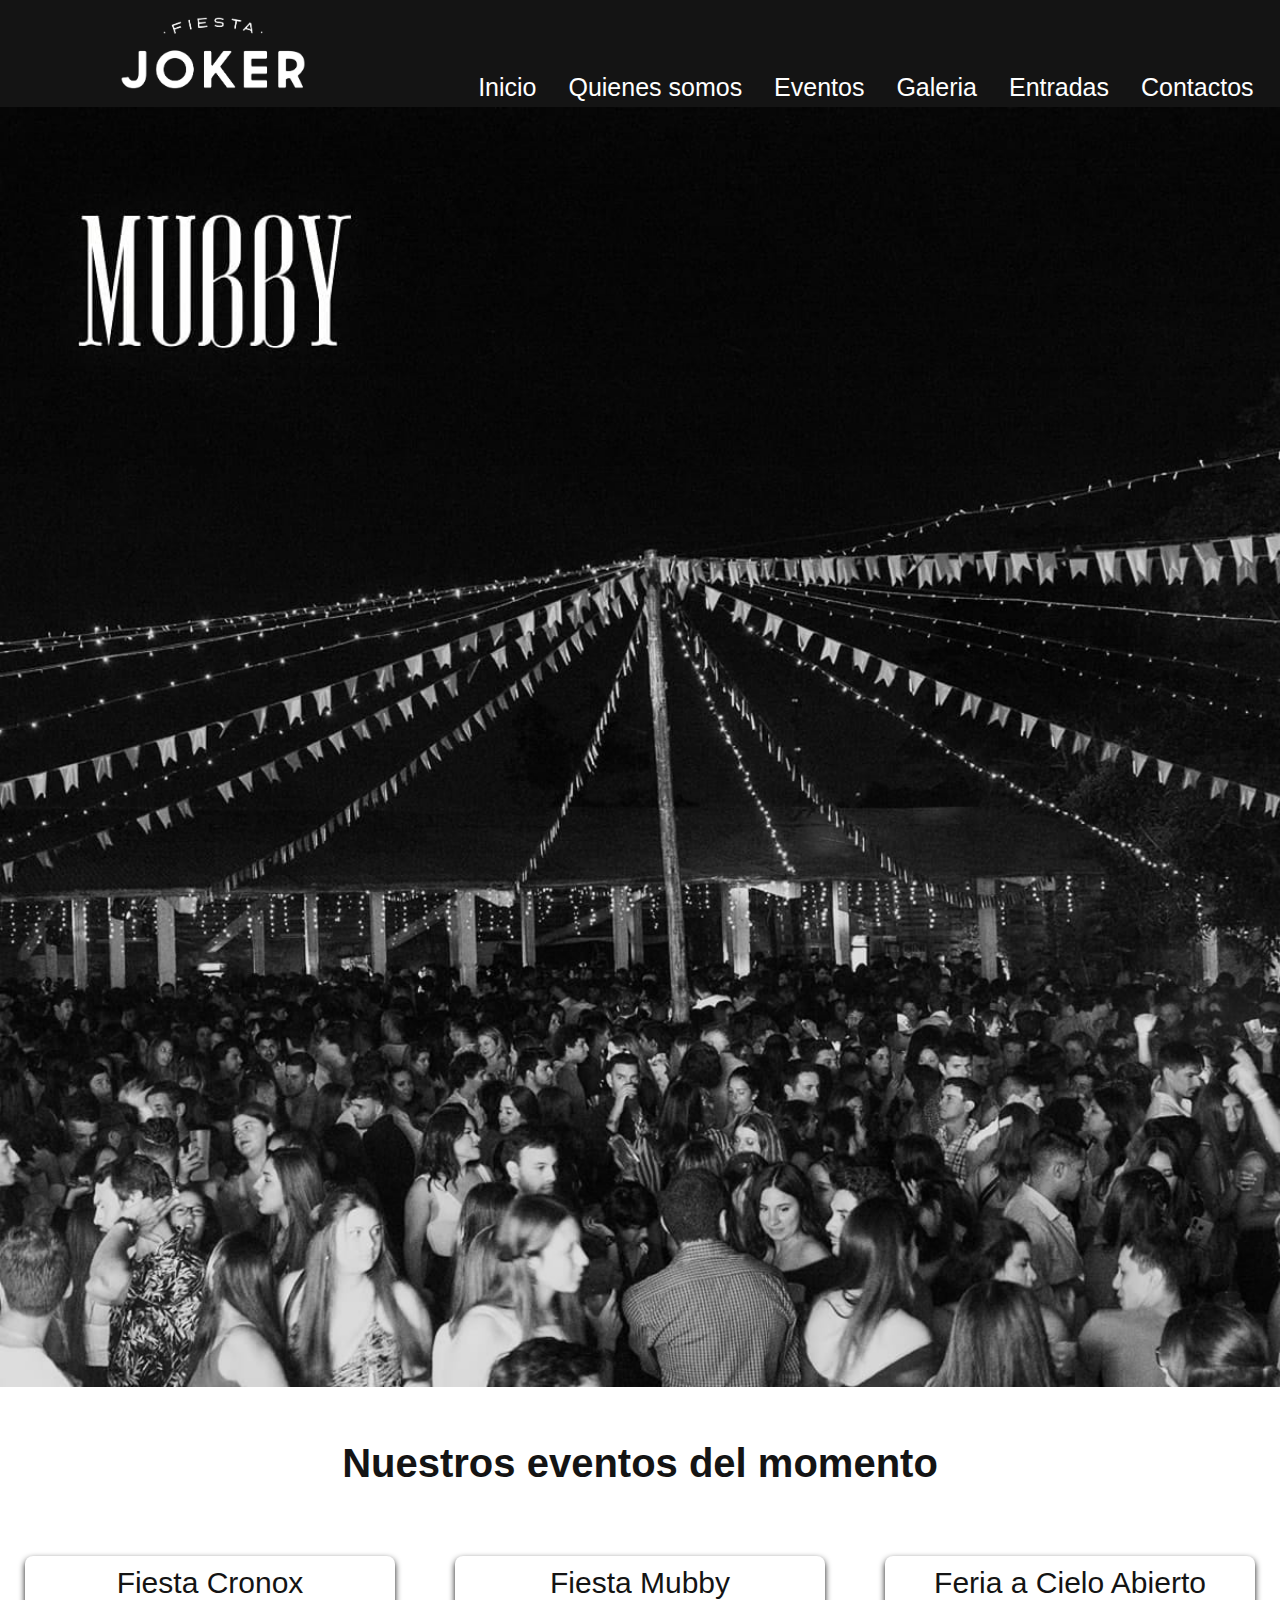
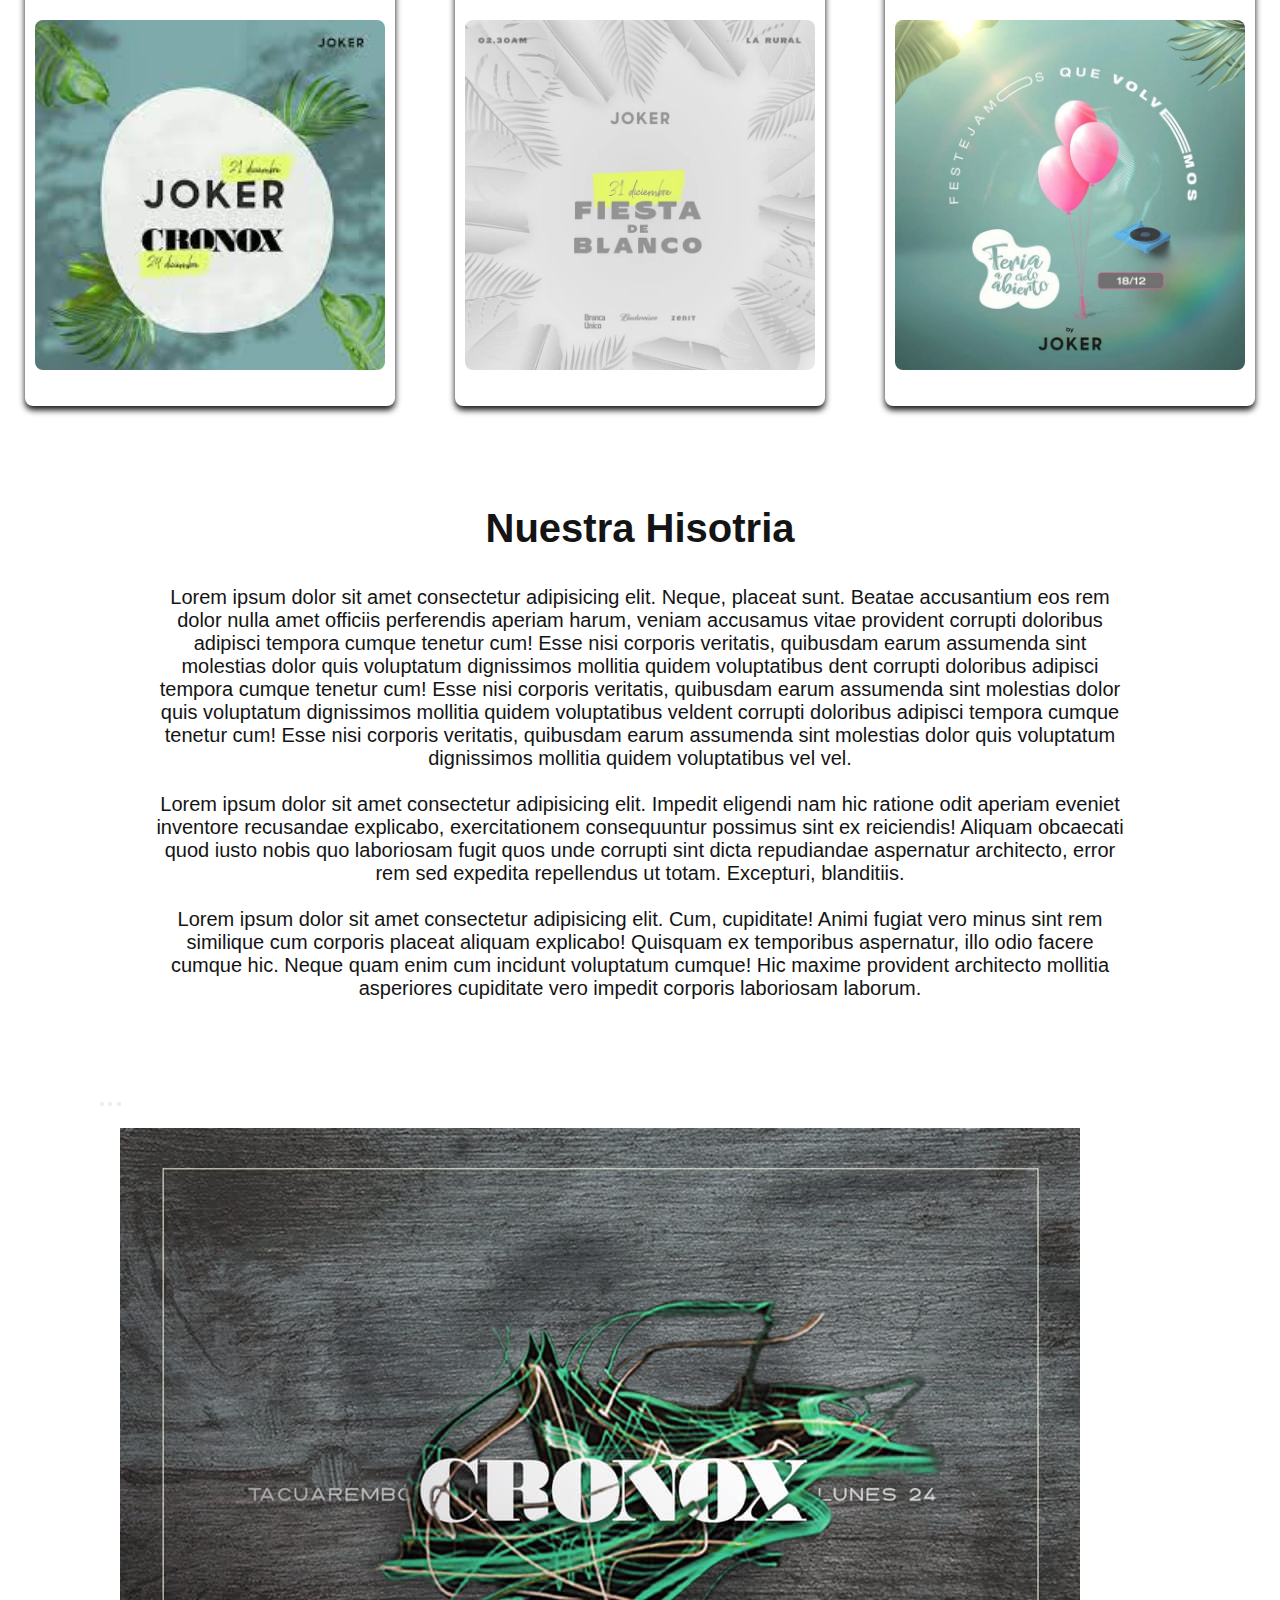
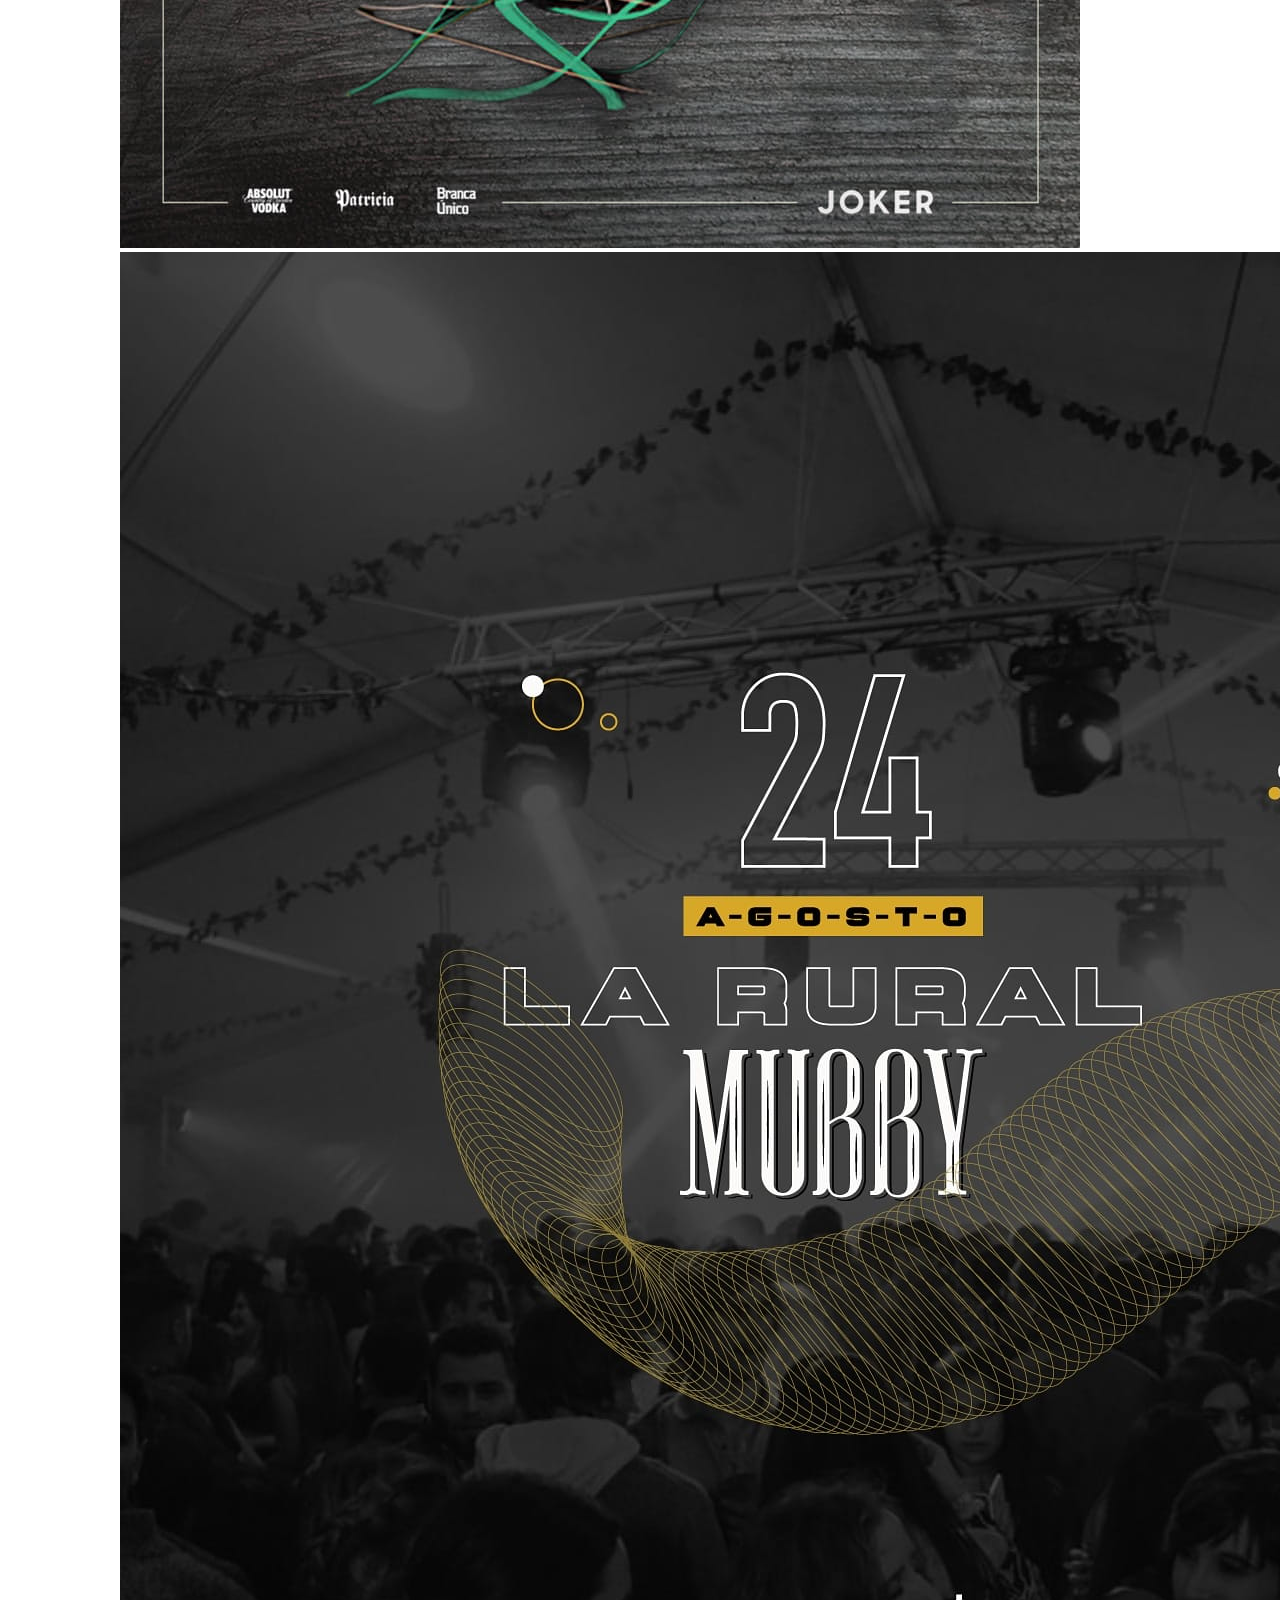
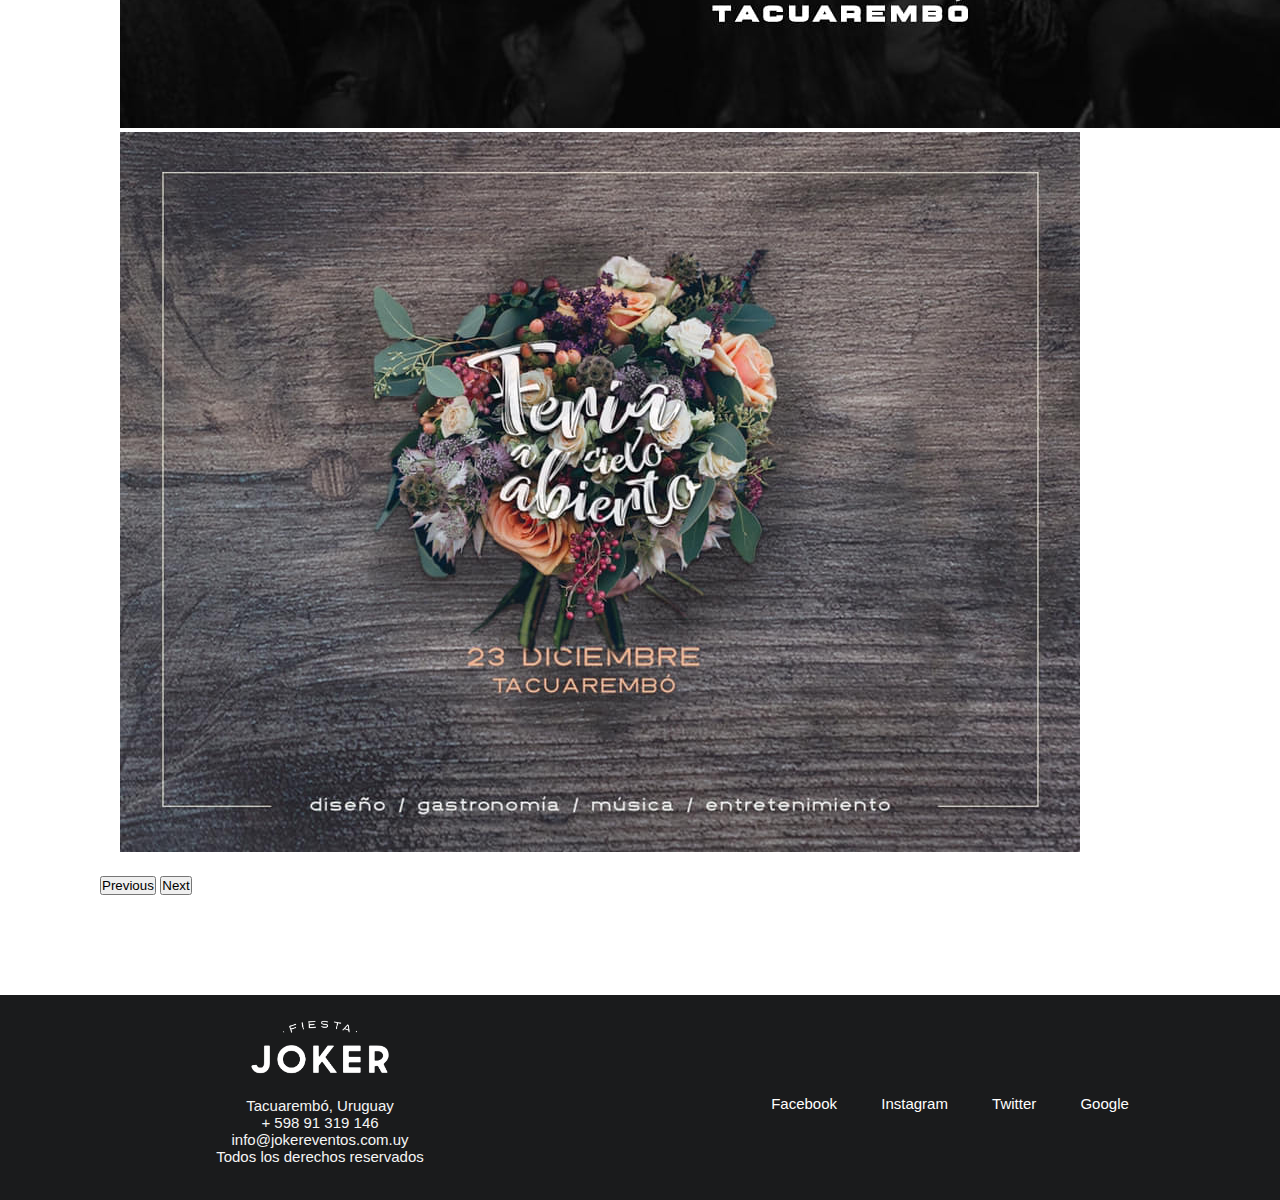
==== commit f9fa6965: "ajustes en todas las html" ====
--- a/Desktop/PaginasCoder/PaginaJoker/index.html
+++ b/Desktop/PaginasCoder/PaginaJoker/index.html
@@ -39,7 +39,7 @@
         <div class="item-contenedorgrid">
             <main>
                 <div class="imagenprincipal">
-                    <img src="./Img/fiesta_portada.jpg" alt="">
+                    <img src="./Img/imgpaginaprincipal.jpeg" alt="">
                 </div>
                 
                 <section id="eventos">
@@ -73,7 +73,7 @@
                     </div>
                 </section>   
                 
-                <div class="carousel">
+                <div class="carousel"> <!-- la idea de este carousel, es que muestre banners con los eventos del momento, imágenes representativas -->
                     <div id="carouselExampleIndicators" class="carousel slide" data-bs-ride="true">
                         <div class="carousel-indicators">
                           <button type="button" data-bs-target="#carouselExampleIndicators" data-bs-slide-to="0" class="active" aria-current="true" aria-label="Slide 1"></button>
@@ -82,13 +82,13 @@
                         </div>
                         <div class="carousel-inner">
                           <div class="carousel-item active">
-                            <img src="./Img/fiestadeblancoportada.jpg" class="d-block w-100" alt="...">
+                            <img src="./Img/portadacronox24diciembre.jpeg" class="d-block w-100" alt="...">
                           </div>
                           <div class="carousel-item">
-                            <img src="./Img/carousel2.jpeg" class="d-block w-100" alt="...">
+                            <img src="./Img/portadamubbynostalgia.jpeg" class="d-block w-100" alt="...">
                           </div>
                           <div class="carousel-item">
-                            <img src="./Img/carousel3.jpeg" class="d-block w-100" alt="...">
+                            <img src="./Img/portadaferia23diciembre.jpeg" class="d-block w-100" alt="...">
                           </div>
                         </div>
                         <button class="carousel-control-prev" type="button" data-bs-target="#carouselExampleIndicators" data-bs-slide="prev">
--- a/Desktop/PaginasCoder/PaginaJoker/CSS/stylesheet.css
+++ b/Desktop/PaginasCoder/PaginaJoker/CSS/stylesheet.css
@@ -78,8 +78,7 @@
 
 
 .item-cajaeventos {
- 
-    height: 425px;
+    height: 450px;
     padding: 10px;
     border-radius: 8px;
     cursor: pointer;
@@ -88,8 +87,6 @@
  
 }
 
-
-
 .item-cajaeventos h2 {
     padding-bottom: 20px;
     font-size: 30px;
@@ -123,7 +120,7 @@
 
 .carousel-inner {
     padding: 20px;
-    height: 300px;
+    height: auto;
 }
 
 
@@ -1610,6 +1607,52 @@
     border-radius: 15px;
 }
 
+/* GALERIA NUEVA */
+
+.galerianueva {
+    padding: 50px;
+    display: grid;
+    
+    grid-template-columns: 1fr 1fr 1fr 1fr;
+}
+
+
+.card {
+    padding: 10px;
+    text-align: center;
+    display: flex;
+    justify-content: center;align-items: center;
+}
+
+.card img {
+    padding: 10px;
+    width: 14rem;
+    height:12rem ;
+    position: relative;
+}
+
+.card h5 {
+    font-size: 25px;
+    padding: 10px;
+    text-align: center;
+}
+
+.card p {
+    padding-top: 15px;
+    padding-bottom: 20px;
+    text-align:center;
+}
+
+
+
+
+
+
+
+
+
+
+
 /* MOBILE */
 @media screen and (min-width:170px) and (max-width:576px) {
 
